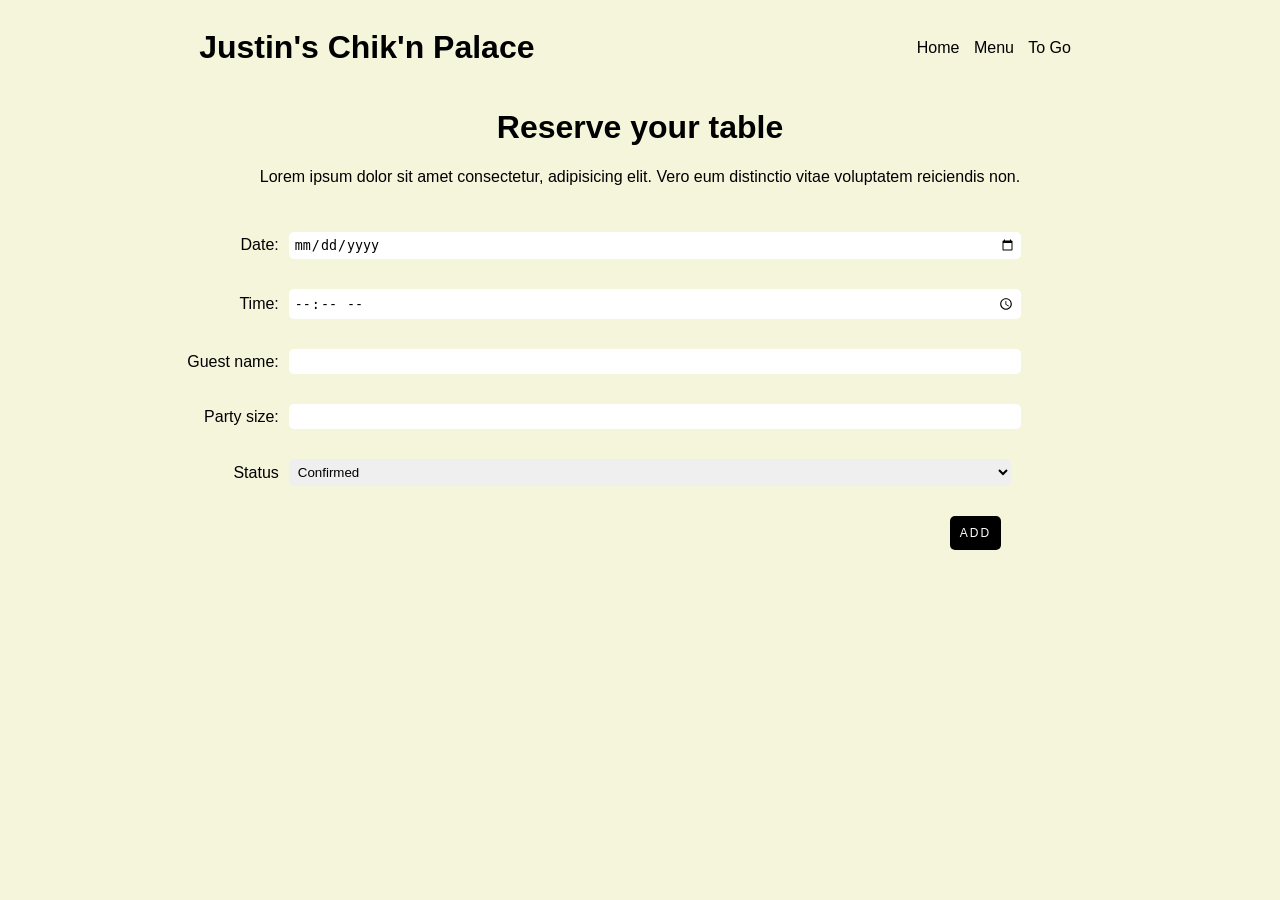
==== togo.html @ 2ae63cdb "assignment 2 restaurant home page" ====
<!DOCTYPE html>
<html lang="en">
<head>
    <meta charset="UTF-8">
    <meta name="viewport" content="width=device-width, initial-scale=1.0">
    <link rel="stylesheet" href="mystyle.css">
    <title>Document</title>
</head>
<body>
    <header>
        <div class="navigation">
            <h1>Justin's Chik'n Palace</h1>
            <nav>
                <a href="index.html">Home</a>
                <a href="menu.html">Menu</a>
                <a href="togo.html">To Go</a>
            </nav>
        </div>
    </header>

    <main>
        <div class="reservation-wrapper">
            <h1>Reserve your table</h1>
            <p>Lorem ipsum dolor sit amet consectetur, adipisicing elit. Vero eum distinctio vitae voluptatem reiciendis non.</p>
        </div>
        <form>
            <!--date, time, guest name, party size-->
            <div class="input-group">
                <label>Date:</label>
                <input type="date">
            </div>
            <div class="input-group">
                <label>Time:</label>
                <input type="time">
            </div>
            <div class="input-group">
                <label>Guest name:</label>
                <input type="text">
            </div>
            <div class="input-group">
                <label>Party size:</label>
                <input type="text">
            </div>
            <div class="input-group">
                <label>Status</label>
                <select>
                    <option value="confirm">Confirmed</option>
                    <option value="pending">Pending</option>
                    <option value="cancel">Cancel</option>
                </select>
            </div>

            <div class="input-button">
                <button class="btn">Add</button>
            </div>
        </form>
    </main>
    
</body>
</html>
---- mystyle.css ----
/*global*/
body{
    background-color: beige;
    font-family: arial;
}
a{
    color: black;
    text-decoration: none;
    margin-right: 10px;
}
img{
    max-width: 100%;
}
/*header*/
.navigation{
    display: flex;
    justify-content: space-around;
    align-items: center;
}
.hero{
    text-align: center;
    padding: 40px;
}
.hero h2{
    font-size: 2rem;
    margin-bottom: 10px;
}
.hero p{
    font-size: 1.2rem;
}
/*dish*/
.container{
    width: 80%;
    margin-left: auto;
    margin-right: auto;
}
.dish-month{
    display: flex;
    align-items: center;
    gap: 40px;
    margin-bottom: 50px;
}
.dish-month img{
    width: 30%;
    border-radius: 10px;
}
.dish-month-description{
    width: 60%;
}
/*menu dishes*/
.menu-dishes{
    display: flex;
    justify-content: center;
    gap: 40px;
}
.dish-card{
    width: 350px;
    padding: 20px;
    background-color: beige;
    border-radius: 10%;
    border: 1px solid;
}
.dish-card img{
    width: 100%;
    height: 200px;
    object-fit: cover;
    border-radius: 10px;
}

/*form*/
.reservation-wrapper{
    text-align: center;
}
form{
    padding: 30px;
}
.input-group{
    display: flex;
    align-items: center;
    margin-bottom: 30px;
}
label{
    width: 20%;
    text-align: right;
    margin-right: 10px;
}
input,select{
    width: 60%;
    border-radius: 5px;
    border: none;
    padding: 5px;
}
.input-button{
    display: flex;
    justify-content: flex-end;
    margin-right: 20%;
}
.btn{
background-color: black;
color: white;
padding: 10px;
border: none;
text-transform: uppercase;
font-size: 12px;
letter-spacing: 2px;
border-radius: 5px;
}
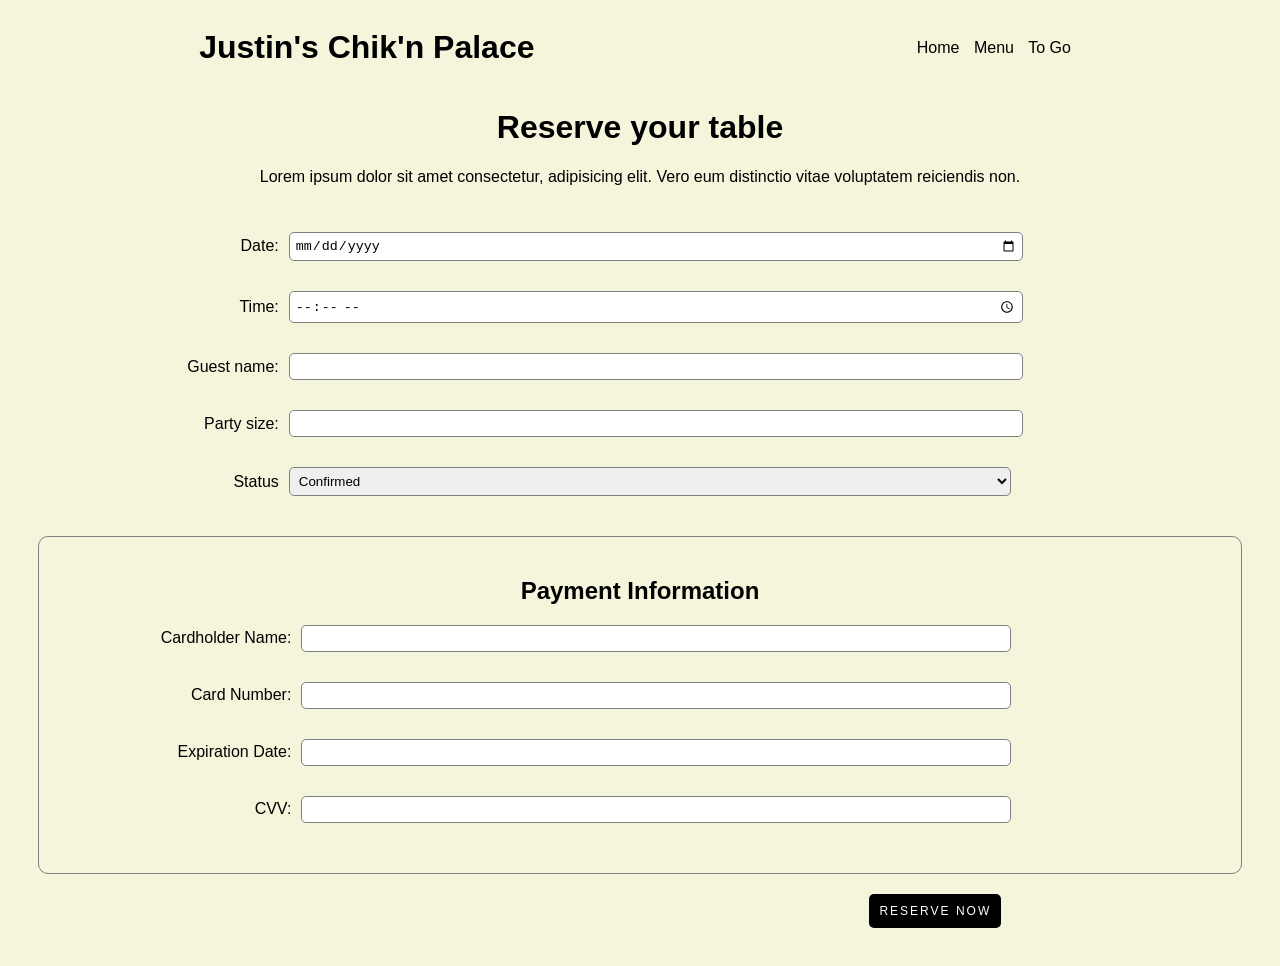
==== commit 9148245b: "Assignment 3: Advanced Form Customization" ====
--- a/togo.html
+++ b/togo.html
@@ -50,8 +50,32 @@
                 </select>
             </div>
 
+            <div class="payment-section">
+
+                <h2>Payment Information</h2>
+
+                <div class="input-group">
+                    <label>Cardholder Name:</label>
+                    <input type="text">
+                </div>
+
+                <div class="input-group">
+                    <label>Card Number:</label>
+                    <input type="text">
+                </div>
+
+                <div class="input-group">
+                    <label>Expiration Date:</label>
+                    <input type="text">
+                </div>
+
+                 <div class="input-group">
+                    <label>CVV:</label>
+                    <input type="text">
+                </div>
+            </div>
             <div class="input-button">
-                <button class="btn">Add</button>
+                <button type="submit" class="btn">Reserve Now</button>
             </div>
         </form>
     </main>
--- a/mystyle.css
+++ b/mystyle.css
@@ -87,13 +87,23 @@
 input,select{
     width: 60%;
     border-radius: 5px;
-    border: none;
+    border: 1px solid gray;
     padding: 5px;
 }
 .input-button{
     display: flex;
     justify-content: flex-end;
     margin-right: 20%;
+    margin-top: 20px; 
+}
+.payment-section{
+    margin-top: 40px;
+    padding: 20px;
+    border: 1px solid gray;
+    border-radius: 10px;
+}
+.payment-section h2{
+    text-align: center;
 }
 .btn{
 background-color: black;
@@ -104,4 +114,8 @@
 font-size: 12px;
 letter-spacing: 2px;
 border-radius: 5px;
+}
+.btn:hover{
+    background-color: #444;
+    cursor: pointer;
 }
